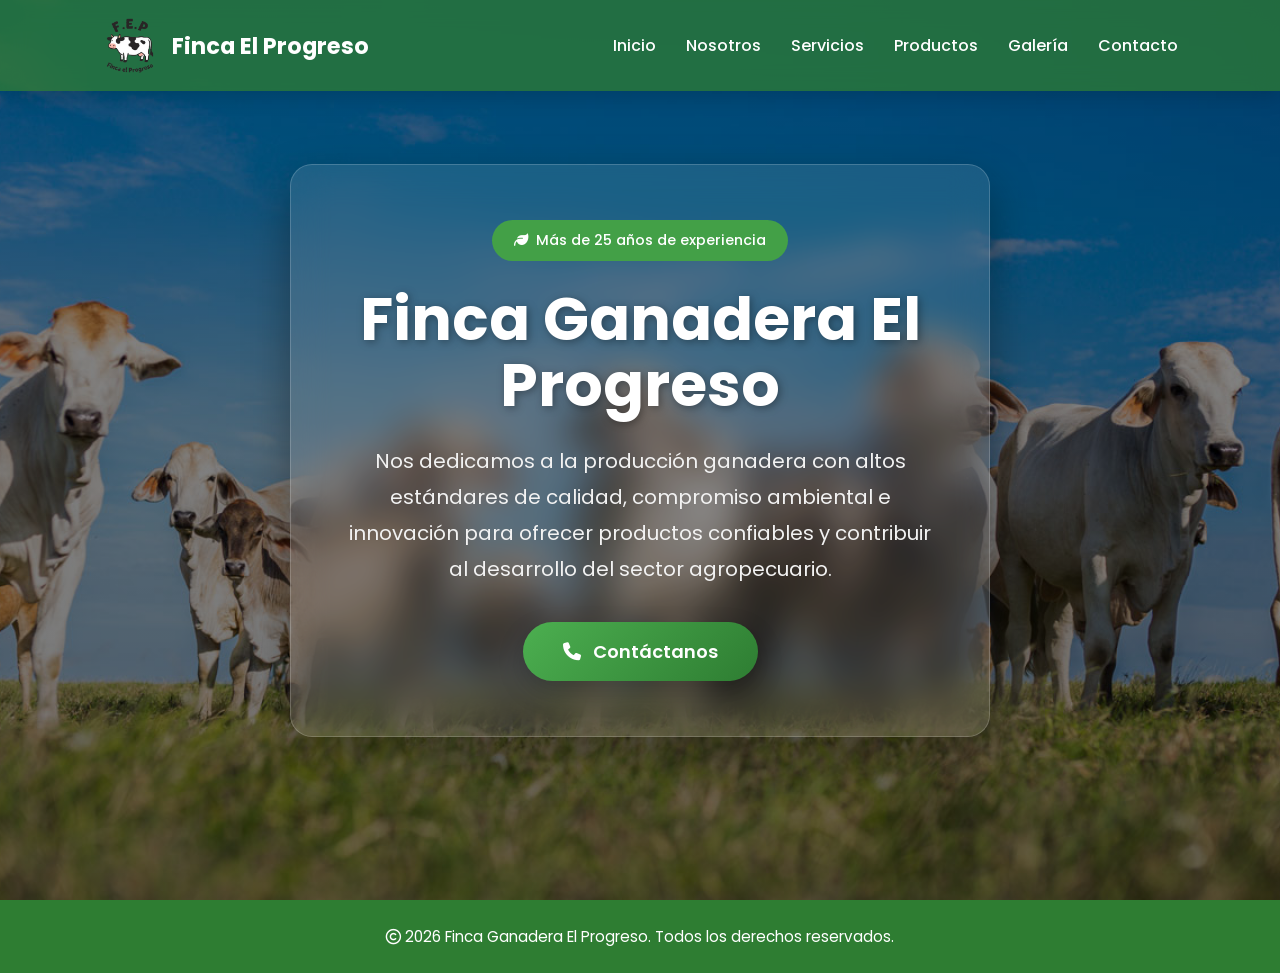
==== index.html @ 87c19dae "Update index.html" ====
<!DOCTYPE html>
<html lang="es">

<head>
    <meta charset="UTF-8">
    <meta name="viewport" content="width=device-width, initial-scale=1.0">
    <title>Finca Ganadera El Progreso</title>

    <!-- CSS -->
    <link rel="stylesheet" href="css/style.css">

    <!-- Google Fonts -->
    <link href="https://fonts.googleapis.com/css2?family=Poppins:wght@300;400;500;600;700&display=swap"
        rel="stylesheet">

    <!-- Font Awesome -->
    <link rel="stylesheet"
        href="https://cdnjs.cloudflare.com/ajax/libs/font-awesome/6.6.0/css/all.min.css">
</head>

<body>

    <!-- ================= HEADER ================= -->

    <header>

        <div class="logo">
            <img src="images/logo.png" alt="Logo de Finca El Progreso" class="logo-img">
            <h2>Finca El Progreso</h2>
        </div>

        <nav>
            <a href="#">Inicio</a>
            <a href="nosotros.html">Nosotros</a>
            <a href="#">Servicios</a>
            <a href="#">Productos</a>
            <a href="#">Galería</a>
            <a href="#">Contacto</a>
        </nav>

    </header>

    <!-- ================= BANNER ================= -->

    <section class="banner">

        <div class="overlay"></div>

        <div class="contenido">

            <span class="badge">
                <i class="fa-solid fa-leaf"></i>
                Más de 25 años de experiencia
            </span>

            <h1>Finca Ganadera El Progreso</h1>

            <p>
                Nos dedicamos a la producción ganadera con altos estándares de calidad,
                compromiso ambiental e innovación para ofrecer productos confiables
                y contribuir al desarrollo del sector agropecuario.
            </p>

            <button id="btnContacto">
                <i class="fa-solid fa-phone"></i>
                Contáctanos
            </button>

        </div>

    </section>

    <!-- ================= FOOTER ================= -->

    <footer>

        <p>
            <i class="fa-regular fa-copyright"></i>
            2026 Finca Ganadera El Progreso. Todos los derechos reservados.
        </p>

    </footer>

    <!-- JavaScript -->
    <script src="js/script.js"></script>

</body>

</html>
---- css/style.css ----
*{
    margin:0;
    padding:0;
    box-sizing:border-box;
    font-family:'Poppins',sans-serif;
}

html{
    scroll-behavior:smooth;
}

body{
    background:#f7f8f6;
    color:#333;
}

/*================ HEADER =================*/

header{
    position:fixed;
    top:0;
    left:0;
    width:100%;
    display:flex;
    justify-content:space-between;
    align-items:center;
    padding:18px 8%;
    background:rgba(46,125,50,.75);
    backdrop-filter:blur(12px);
    z-index:1000;
    transition:all .35s ease;
    box-shadow:0 5px 20px rgba(0,0,0,.15);
}

.logo{
    display:flex;
    align-items:center;
    gap:15px;
}

.logo-img{
    width:55px;
    height:auto;
}

.logo h2{
    color:#fff;
    font-size:1.4rem;
    font-weight:700;
}

nav{
    display:flex;
    gap:30px;
}

nav a{
    color:white;
    text-decoration:none;
    font-weight:500;
    position:relative;
    transition:.3s;
}

nav a::after{
    content:"";
    position:absolute;
    left:0;
    bottom:-6px;
    width:0;
    height:2px;
    background:#ffd54f;
    transition:.35s;
}

nav a:hover{
    color:#ffd54f;
}

nav a:hover::after{
    width:100%;
}

/*================ BANNER =================*/

.banner{
    height:100vh;
    background:url("../images/ganado.jpg") center center/cover no-repeat;
    display:flex;
    justify-content:center;
    align-items:center;
    position:relative;
    overflow:hidden;
}

.overlay{
    position:absolute;
    inset:0;
    background:linear-gradient(
        rgba(0,0,0,.45),
        rgba(0,0,0,.55)
    );
}

/*================ CONTENIDO =================*/

.contenido{
    position:relative;
    width:90%;
    max-width:700px;
    text-align:center;
    color:white;
    padding:55px;
    border-radius:22px;
    background:rgba(255,255,255,.10);
    backdrop-filter:blur(18px);
    border:1px solid rgba(255,255,255,.18);
    box-shadow:0 20px 45px rgba(0,0,0,.35);
    animation:fadeUp 1s ease;
}

.badge{
    display:inline-flex;
    align-items:center;
    gap:8px;
    background:#43a047;
    color:white;
    padding:10px 22px;
    border-radius:40px;
    font-size:.9rem;
    margin-bottom:25px;
    font-weight:500;
}

.contenido h1{
    font-size:60px;
    line-height:1.1;
    margin-bottom:25px;
    text-shadow:2px 2px 8px rgba(0,0,0,.35);
}

.contenido p{
    font-size:20px;
    line-height:1.8;
    color:#f2f2f2;
    margin-bottom:35px;
}

/*================ BOTÓN =================*/

button{
    position:relative;
    overflow:hidden;
    background:linear-gradient(135deg,#4CAF50,#2e7d32);
    color:white;
    border:none;
    padding:16px 40px;
    border-radius:50px;
    font-size:18px;
    font-weight:600;
    cursor:pointer;
    transition:.35s;
    box-shadow:0 10px 25px rgba(0,0,0,.25);
}

button i{
    margin-right:8px;
}

button:hover{
    transform:translateY(-5px);
    box-shadow:0 18px 35px rgba(0,0,0,.35);
}

button::before{
    content:"";
    position:absolute;
    top:0;
    left:-100px;
    width:70px;
    height:100%;
    background:rgba(255,255,255,.35);
    transform:skewX(-25deg);
}

button:hover::before{
    animation:shine .8s linear;
}

/*================ FOOTER =================*/

footer{
    background:#2e7d32;
    color:white;
    text-align:center;
    padding:25px;
    font-size:.95rem;
}

/*================ ANIMACIONES =================*/

@keyframes fadeUp{

    from{
        opacity:0;
        transform:translateY(50px);
    }

    to{
        opacity:1;
        transform:translateY(0);
    }

}

@keyframes shine{

    100%{
        left:150%;
    }

}

/*================ RESPONSIVE =================*/

@media(max-width:900px){

    header{
        flex-direction:column;
        gap:20px;
    }

    nav{
        flex-wrap:wrap;
        justify-content:center;
        gap:20px;
    }

    .contenido{
        padding:40px 30px;
    }

    .contenido h1{
        font-size:42px;
    }

    .contenido p{
        font-size:17px;
    }

}

@media(max-width:600px){

    .logo h2{
        font-size:1.2rem;
    }

    nav{
        gap:15px;
    }

    nav a{
        font-size:15px;
    }

    .contenido{
        padding:30px 20px;
    }

    .contenido h1{
        font-size:34px;
    }

    .contenido p{
        font-size:16px;
    }

    button{
        width:100%;
    }

}
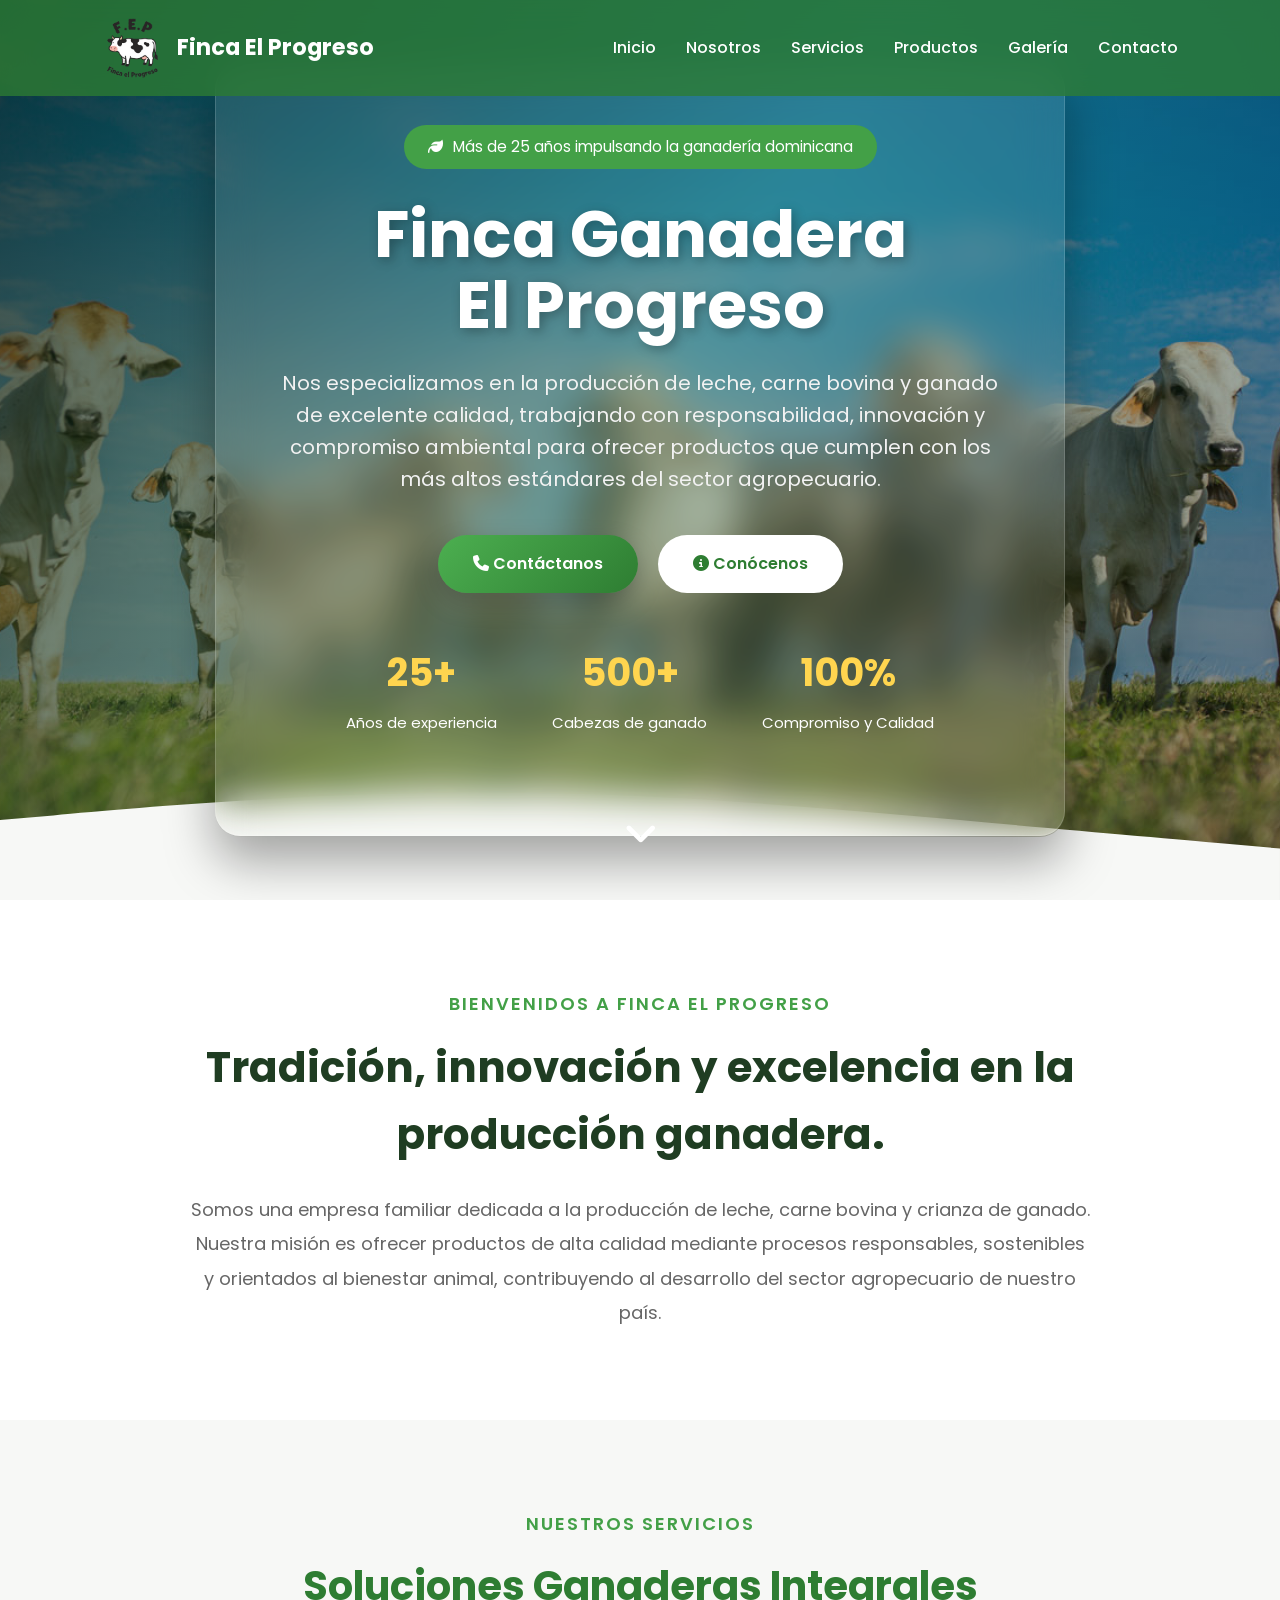
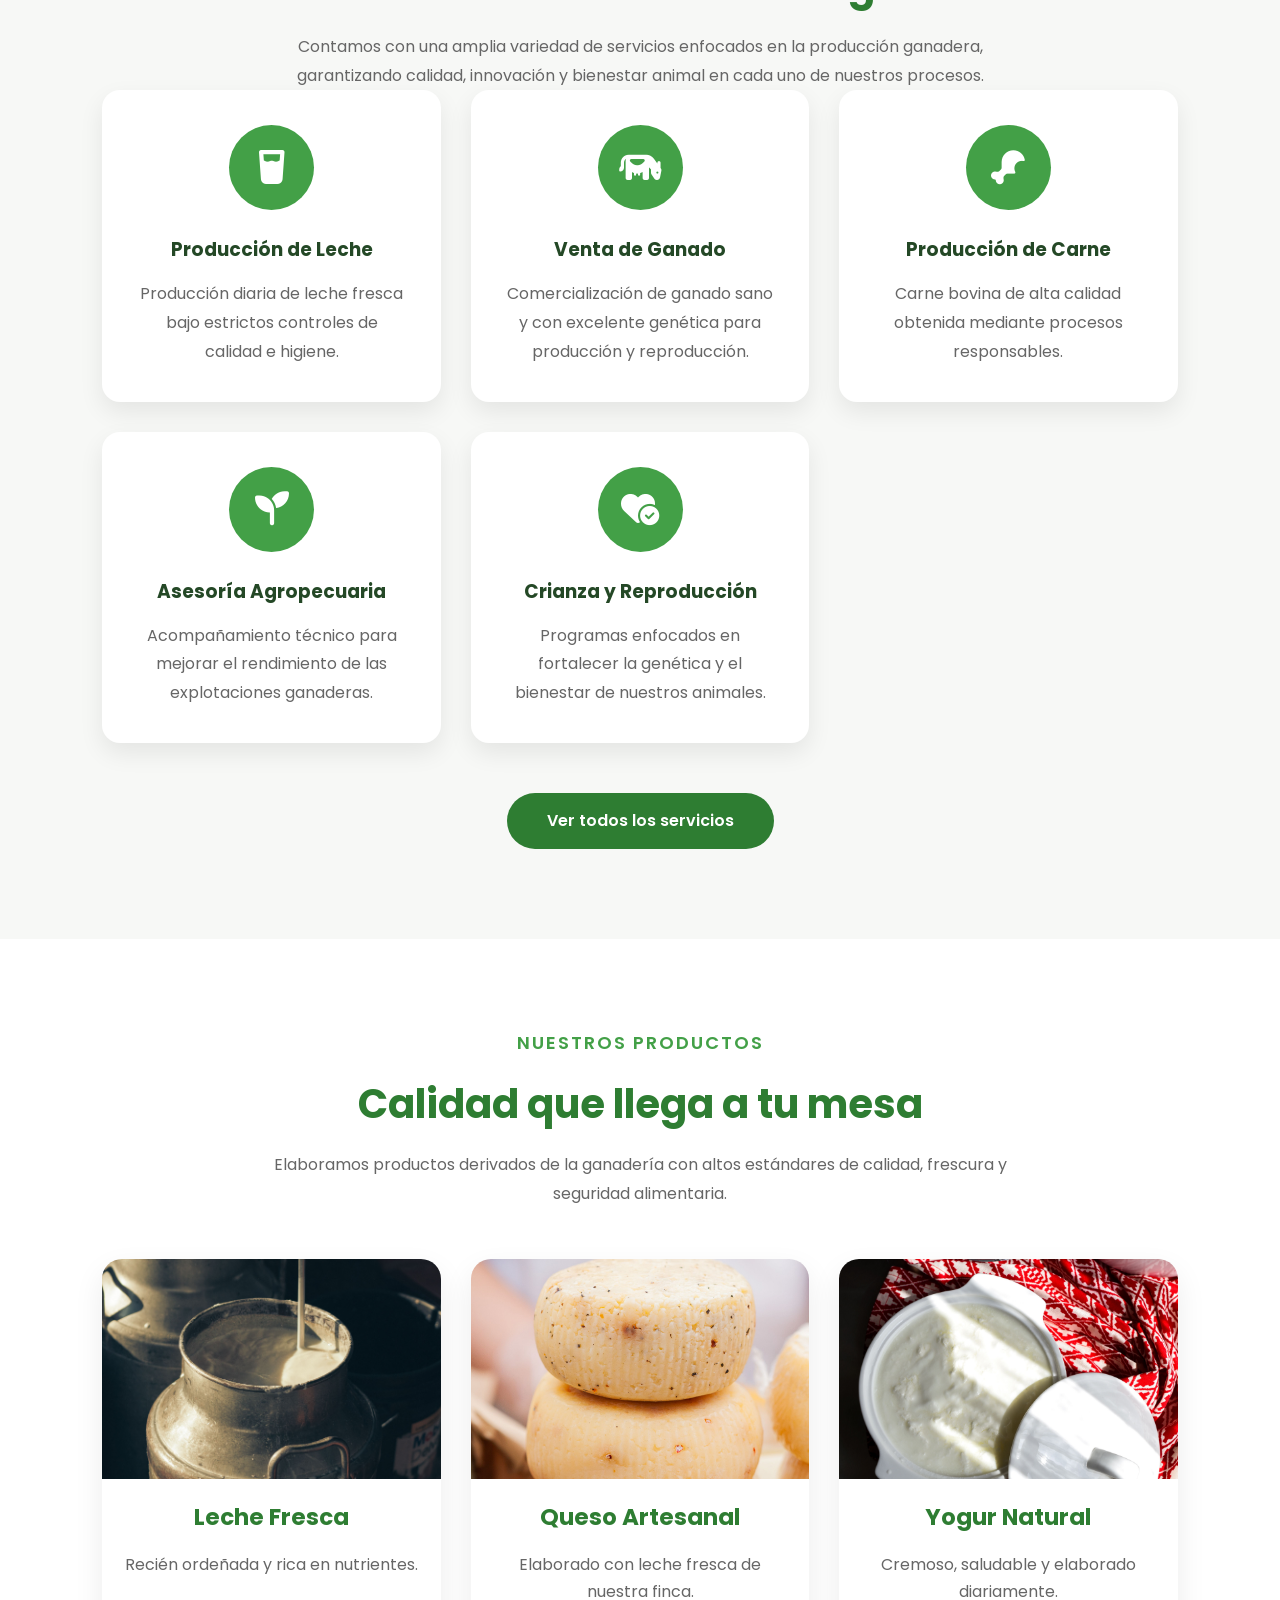
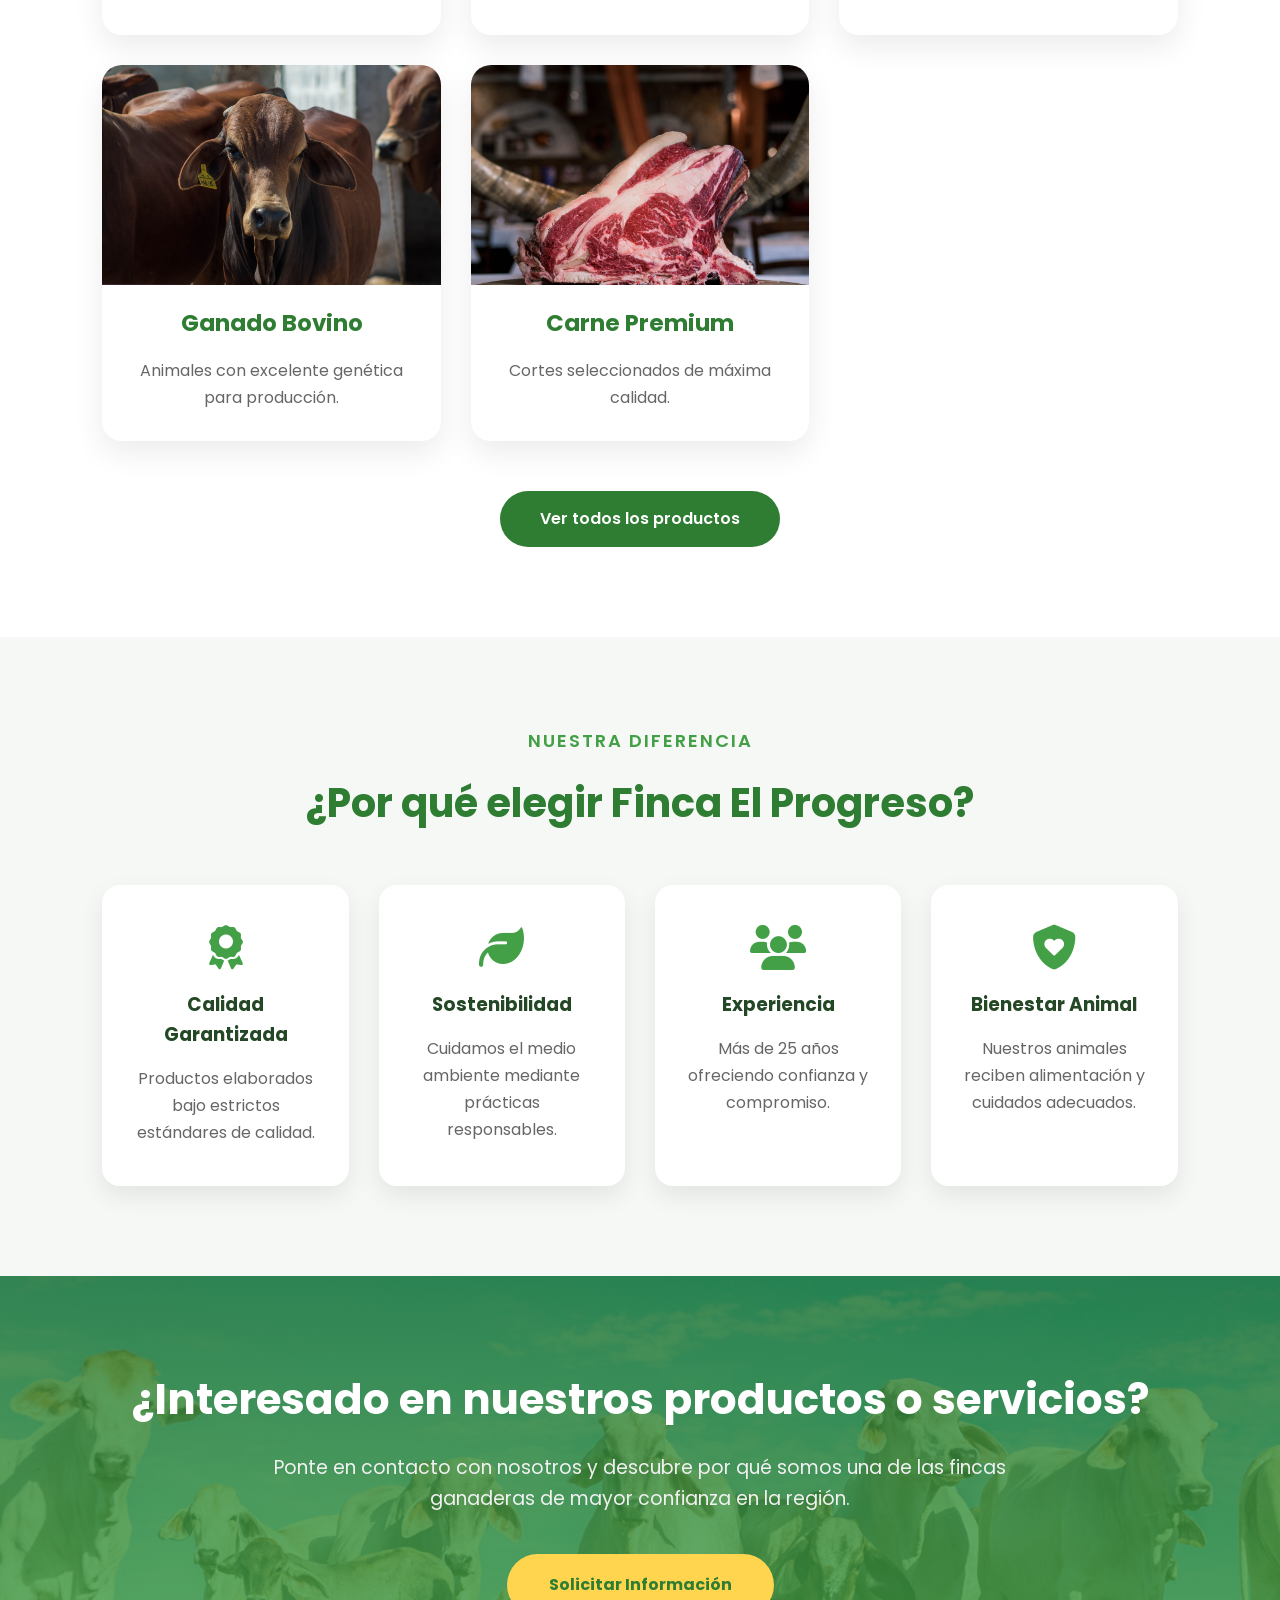
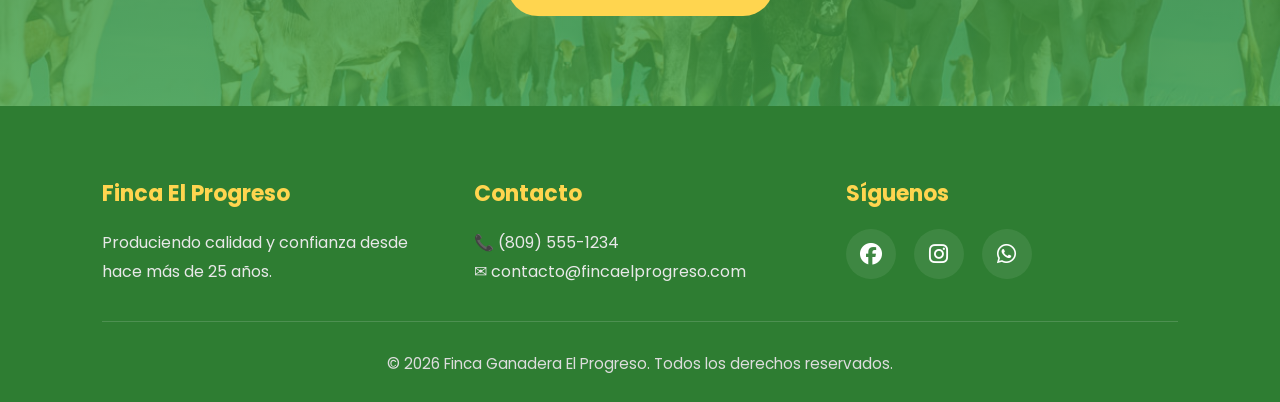
==== commit 7937136e: "Add files via upload" ====
--- a/index.html
+++ b/index.html
@@ -2,45 +2,50 @@
 <html lang="es">
 
 <head>
+
     <meta charset="UTF-8">
     <meta name="viewport" content="width=device-width, initial-scale=1.0">
+
     <title>Finca Ganadera El Progreso</title>
 
-    <!-- CSS -->
     <link rel="stylesheet" href="css/style.css">
 
-    <!-- Google Fonts -->
-    <link href="https://fonts.googleapis.com/css2?family=Poppins:wght@300;400;500;600;700&display=swap"
+    <link href="https://fonts.googleapis.com/css2?family=Poppins:wght@300;400;500;600;700;800&display=swap"
         rel="stylesheet">
 
-    <!-- Font Awesome -->
     <link rel="stylesheet"
         href="https://cdnjs.cloudflare.com/ajax/libs/font-awesome/6.6.0/css/all.min.css">
+
 </head>
 
 <body>
 
-    <!-- ================= HEADER ================= -->
+    <!--================ HEADER ================-->
 
     <header>
 
         <div class="logo">
-            <img src="images/logo.png" alt="Logo de Finca El Progreso" class="logo-img">
+
+            <img src="images/logo.png" class="logo-img">
+
             <h2>Finca El Progreso</h2>
+
         </div>
 
         <nav>
+
             <a href="#">Inicio</a>
-            <a href="nosotros.html">Nosotros</a>
-            <a href="#">Servicios</a>
-            <a href="#">Productos</a>
-            <a href="#">Galería</a>
-            <a href="#">Contacto</a>
+            <a href="html/nosotros.html">Nosotros</a>
+            <a href="html/servicios.html">Servicios</a>
+            <a href="html/productos.html">Productos</a>
+            <a href="html/galeria.html">Galería</a>
+            <a href="html/contacto.html">Contacto</a>
+
         </nav>
 
     </header>
 
-    <!-- ================= BANNER ================= -->
+    <!--================ BANNER ================-->
 
     <section class="banner">
 
@@ -49,41 +54,488 @@
         <div class="contenido">
 
             <span class="badge">
+
                 <i class="fa-solid fa-leaf"></i>
-                Más de 25 años de experiencia
+
+                Más de 25 años impulsando la ganadería dominicana
+
             </span>
 
-            <h1>Finca Ganadera El Progreso</h1>
+            <h1>
+                Finca Ganadera <br>
+                El Progreso
+            </h1>
 
             <p>
-                Nos dedicamos a la producción ganadera con altos estándares de calidad,
-                compromiso ambiental e innovación para ofrecer productos confiables
-                y contribuir al desarrollo del sector agropecuario.
+
+                Nos especializamos en la producción de leche, carne bovina y
+                ganado de excelente calidad, trabajando con responsabilidad,
+                innovación y compromiso ambiental para ofrecer productos que
+                cumplen con los más altos estándares del sector agropecuario.
+
             </p>
 
-            <button id="btnContacto">
-                <i class="fa-solid fa-phone"></i>
-                Contáctanos
-            </button>
+            <div class="botones">
+
+                <a href="html/contacto.html" class="btnPrincipal">
+
+                    <i class="fa-solid fa-phone"></i>
+
+                    Contáctanos
+
+                </a>
+
+                <a href="html/nosotros.html" class="btnSecundario">
+
+                    <i class="fa-solid fa-circle-info"></i>
+
+                    Conócenos
+
+                </a>
+
+            </div>
+
+            <div class="estadisticas">
+
+                <div>
+
+                    <h2>25+</h2>
+
+                    <p>Años de experiencia</p>
+
+                </div>
+
+                <div>
+
+                    <h2>500+</h2>
+
+                    <p>Cabezas de ganado</p>
+
+                </div>
+
+                <div>
+
+                    <h2>100%</h2>
+
+                    <p>Compromiso y Calidad</p>
+
+                </div>
+
+            </div>
+
+        </div>
+
+        <div class="scroll">
+
+            <i class="fa-solid fa-angle-down"></i>
+
+        </div>
+
+        <div class="wave">
+
+            <svg xmlns="http://www.w3.org/2000/svg"
+                viewBox="0 0 1440 320">
+
+                <path fill="#f7f8f6"
+                    fill-opacity="1"
+                    d="M0,224L60,218.7C120,213,240,203,360,197.3C480,192,600,192,720,197.3C840,203,960,213,1080,224C1200,235,1320,245,1380,250.7L1440,256L1440,320L0,320Z">
+                </path>
+
+            </svg>
 
         </div>
 
     </section>
 
-    <!-- ================= FOOTER ================= -->
+    <!--================ RESUMEN ================-->
+
+    <section class="resumen">
+
+        <div class="contenedor">
+
+            <span class="titulo-pequeno">
+                Bienvenidos a Finca El Progreso
+            </span>
+
+            <h2>
+
+                Tradición, innovación y excelencia
+                en la producción ganadera.
+
+            </h2>
+
+            <p>
+
+                Somos una empresa familiar dedicada a la producción de leche,
+                carne bovina y crianza de ganado. Nuestra misión es ofrecer
+                productos de alta calidad mediante procesos responsables,
+                sostenibles y orientados al bienestar animal, contribuyendo al
+                desarrollo del sector agropecuario de nuestro país.
+
+            </p>
+
+        </div>
+
+    </section>
+        <!--================ SERVICIOS ================-->
+
+    <section class="servicios">
+
+        <div class="titulo-seccion">
+
+            <span>Nuestros Servicios</span>
+
+            <h2>Soluciones Ganaderas Integrales</h2>
+
+            <p>
+                Contamos con una amplia variedad de servicios enfocados en la
+                producción ganadera, garantizando calidad, innovación y bienestar
+                animal en cada uno de nuestros procesos.
+            </p>
+
+        </div>
+
+        <div class="cards">
+
+            <div class="card">
+
+                <i class="fa-solid fa-glass-water"></i>
+
+                <h3>Producción de Leche</h3>
+
+                <p>
+                    Producción diaria de leche fresca bajo estrictos controles de
+                    calidad e higiene.
+                </p>
+
+            </div>
+
+            <div class="card">
+
+                <i class="fa-solid fa-cow"></i>
+
+                <h3>Venta de Ganado</h3>
+
+                <p>
+                    Comercialización de ganado sano y con excelente genética para
+                    producción y reproducción.
+                </p>
+
+            </div>
+
+            <div class="card">
+
+                <i class="fa-solid fa-drumstick-bite"></i>
+
+                <h3>Producción de Carne</h3>
+
+                <p>
+                    Carne bovina de alta calidad obtenida mediante procesos
+                    responsables.
+                </p>
+
+            </div>
+
+            <div class="card">
+
+                <i class="fa-solid fa-seedling"></i>
+
+                <h3>Asesoría Agropecuaria</h3>
+
+                <p>
+                    Acompañamiento técnico para mejorar el rendimiento de las
+                    explotaciones ganaderas.
+                </p>
+
+            </div>
+
+            <div class="card">
+
+                <i class="fa-solid fa-heart-circle-check"></i>
+
+                <h3>Crianza y Reproducción</h3>
+
+                <p>
+                    Programas enfocados en fortalecer la genética y el bienestar
+                    de nuestros animales.
+                </p>
+
+            </div>
+
+        </div>
+
+        <a href="html/servicios.html" class="boton-ver">
+
+            Ver todos los servicios
+
+        </a>
+
+    </section>
+
+    <!--================ PRODUCTOS ================-->
+
+    <section class="productos">
+
+        <div class="titulo-seccion">
+
+            <span>Nuestros Productos</span>
+
+            <h2>Calidad que llega a tu mesa</h2>
+
+            <p>
+
+                Elaboramos productos derivados de la ganadería con altos
+                estándares de calidad, frescura y seguridad alimentaria.
+
+            </p>
+
+        </div>
+
+        <div class="cards-productos">
+
+            <div class="producto">
+
+                <img src="../images/Leche fresca (Productos).jpg" alt="Leche">
+
+                <h3>Leche Fresca</h3>
+
+                <p>
+
+                    Recién ordeñada y rica en nutrientes.
+
+                </p>
+
+            </div>
+
+            <div class="producto">
+
+                <img src="images/Queso artesanal (inicio).jpg" alt="Queso">
+
+                <h3>Queso Artesanal</h3>
+
+                <p>
+
+                    Elaborado con leche fresca de nuestra finca.
+
+                </p>
+
+            </div>
+
+            <div class="producto">
+
+                <img src="images/Yogurt natural (inicio).jpg" alt="Yogur">
+
+                <h3>Yogur Natural</h3>
+
+                <p>
+
+                    Cremoso, saludable y elaborado diariamente.
+
+                </p>
+
+            </div>
+
+            <div class="producto">
+
+                <img src="images/Ganado bovino (inicio).jpg" alt="Ganado">
+
+                <h3>Ganado Bovino</h3>
+
+                <p>
+
+                    Animales con excelente genética para producción.
+
+                </p>
+
+            </div>
+
+            <div class="producto">
+
+                <img src="images/Carne de calidad (Productos).jpg" alt="Carne">
+
+                <h3>Carne Premium</h3>
+
+                <p>
+
+                    Cortes seleccionados de máxima calidad.
+
+                </p>
+
+            </div>
+
+        </div>
+
+        <a href="html/productos.html" class="boton-ver">
+
+            Ver todos los productos
+
+        </a>
+
+    </section>
+
+    <!--================ POR QUÉ ELEGIRNOS ================-->
+
+    <section class="ventajas">
+
+        <div class="titulo-seccion">
+
+            <span>Nuestra Diferencia</span>
+
+            <h2>¿Por qué elegir Finca El Progreso?</h2>
+
+        </div>
+
+        <div class="contenedor-ventajas">
+
+            <div>
+
+                <i class="fa-solid fa-award"></i>
+
+                <h3>Calidad Garantizada</h3>
+
+                <p>
+
+                    Productos elaborados bajo estrictos estándares de calidad.
+
+                </p>
+
+            </div>
+
+            <div>
+
+                <i class="fa-solid fa-leaf"></i>
+
+                <h3>Sostenibilidad</h3>
+
+                <p>
+
+                    Cuidamos el medio ambiente mediante prácticas responsables.
+
+                </p>
+
+            </div>
+
+            <div>
+
+                <i class="fa-solid fa-users"></i>
+
+                <h3>Experiencia</h3>
+
+                <p>
+
+                    Más de 25 años ofreciendo confianza y compromiso.
+
+                </p>
+
+            </div>
+
+            <div>
+
+                <i class="fa-solid fa-shield-heart"></i>
+
+                <h3>Bienestar Animal</h3>
+
+                <p>
+
+                    Nuestros animales reciben alimentación y cuidados adecuados.
+
+                </p>
+
+            </div>
+
+        </div>
+
+    </section>
+
+    <!--================ LLAMADO A LA ACCIÓN ================-->
+
+    <section class="cta">
+
+        <h2>
+
+            ¿Interesado en nuestros productos o servicios?
+
+        </h2>
+
+        <p>
+
+            Ponte en contacto con nosotros y descubre por qué somos una de las
+            fincas ganaderas de mayor confianza en la región.
+
+        </p>
+
+        <a href="html/contacto.html">
+
+            Solicitar Información
+
+        </a>
+
+    </section>
+
+    <!--================ FOOTER ================-->
 
     <footer>
 
-        <p>
-            <i class="fa-regular fa-copyright"></i>
-            2026 Finca Ganadera El Progreso. Todos los derechos reservados.
+        <div class="footer-contenido">
+
+            <div>
+
+                <h3>Finca El Progreso</h3>
+
+                <p>
+
+                    Produciendo calidad y confianza desde hace más de 25 años.
+
+                </p>
+
+            </div>
+
+            <div>
+
+                <h3>Contacto</h3>
+
+                <p>
+
+                    📞 (809) 555-1234
+
+                </p>
+
+                <p>
+
+                    ✉ contacto@fincaelprogreso.com
+
+                </p>
+
+            </div>
+
+            <div>
+
+                <h3>Síguenos</h3>
+
+                <div class="redes">
+
+                    <i class="fab fa-facebook"></i>
+                    <i class="fab fa-instagram"></i>
+                    <i class="fab fa-whatsapp"></i>
+
+                </div>
+
+            </div>
+
+        </div>
+
+        <hr>
+
+        <p class="copyright">
+
+            © 2026 Finca Ganadera El Progreso. Todos los derechos reservados.
+
         </p>
 
     </footer>
 
-    <!-- JavaScript -->
     <script src="js/script.js"></script>
 
 </body>
 
-</html>
+</html>
--- a/css/style.css
+++ b/css/style.css
@@ -1,283 +1,2782 @@
-*{
-    margin:0;
-    padding:0;
-    box-sizing:border-box;
-    font-family:'Poppins',sans-serif;
-}
-
-html{
-    scroll-behavior:smooth;
-}
-
-body{
+/*==============================
+        RESET GENERAL
+===============================*/
+
+* {
+    margin: 0;
+    padding: 0;
+    box-sizing: border-box;
+    font-family: "Poppins", sans-serif;
+}
+
+html {
+    scroll-behavior: smooth;
+}
+
+body {
+    background: #f7f8f6;
+    color: #333;
+    overflow-x: hidden;
+    line-height: 1.6;
+}
+
+img {
+    max-width: 100%;
+    display: block;
+}
+
+a {
+    text-decoration: none;
+}
+
+section {
+    padding: 90px 8%;
+}
+
+/*==============================
+            HEADER
+===============================*/
+
+header {
+
+    position: fixed;
+    top: 0;
+    left: 0;
+    width: 100%;
+
+    display: flex;
+    justify-content: space-between;
+    align-items: center;
+
+    padding: 18px 8%;
+
+    z-index: 999;
+
+    transition: .4s;
+
+    background: rgba(46, 125, 50, .78);
+
+    backdrop-filter: blur(15px);
+
+}
+
+header.scrolled {
+
+    background: rgba(28, 84, 41, .95);
+
+    box-shadow: 0 8px 25px rgba(0, 0, 0, .25);
+
+}
+
+.logo {
+
+    display: flex;
+    align-items: center;
+    gap: 15px;
+
+}
+
+.logo-img {
+
+    width: 60px;
+
+    transition: .4s;
+
+}
+
+.logo:hover .logo-img {
+
+    transform: scale(1.08) rotate(-5deg);
+
+}
+
+.logo h2 {
+
+    color: #fff;
+
+    font-size: 1.4rem;
+
+    font-weight: 700;
+
+}
+
+nav {
+
+    display: flex;
+
+    gap: 30px;
+
+}
+
+nav a {
+
+    color: #fff;
+
+    font-weight: 500;
+
+    position: relative;
+
+    transition: .3s;
+
+}
+
+nav a::after {
+
+    content: "";
+
+    position: absolute;
+
+    left: 0;
+
+    bottom: -8px;
+
+    width: 0;
+
+    height: 2px;
+
+    background: #ffd54f;
+
+    transition: .3s;
+
+}
+
+nav a:hover {
+
+    color: #ffd54f;
+
+}
+
+nav a:hover::after {
+
+    width: 100%;
+
+}
+
+nav a.activo {
+
+    color: #ffd54f;
+
+    font-weight: 700;
+
+}
+
+nav a.activo::after {
+
+    width: 100%;
+
+}
+
+body.servicios-page .cta {
+
+    background:
+        linear-gradient(rgba(34, 88, 39, .75), rgba(75, 167, 98, .75)),
+        url("../images/ganado.jpg") center/cover no-repeat;
+
+}
+
+body.productos-page .cta {
+
+    background:
+        linear-gradient(rgba(34, 88, 39, .75), rgba(75, 167, 98, .75)),
+        url("../images/ganado.jpg") center/cover no-repeat;
+
+}
+
+body.galeria-page .cta {
+
+    background:
+        linear-gradient(rgba(34, 88, 39, .75), rgba(75, 167, 98, .75)),
+        url("../images/ganado.jpg") center/cover no-repeat;
+
+}
+
+body.servicios-page .servicios {
+
+    background: #eef7ed;
+
+}
+
+body.productos-page .productos {
+
+    background: #f7fdf8;
+
+}
+
+body.galeria-page .galeria-finca {
+
+    background: #eef6ef;
+
+}
+
+body.servicios-page .card i {
+
+    background: #2e7d32;
+
+}
+
+body.productos-page .producto {
+
+    background: linear-gradient(180deg, #ffffff 0%, #ecf8ed 100%);
+
+}
+
+body.productos-page .producto h3 {
+
+    color: #2e7d32;
+
+}
+
+body.galeria-page .galeria-item {
+
+    border: 2px solid rgba(255,255,255,.14);
+
+}
+
+body.galeria-page .galeria-overlay {
+
+    background: linear-gradient(transparent, rgba(0,0,0,.86));
+
+}
+
+/*==============================
+            BANNER
+===============================*/
+
+.banner {
+
+    position: relative;
+
+    height: 100vh;
+
+    background: url("../images/ganado.jpg") center center/cover no-repeat;
+
+    display: flex;
+
+    justify-content: center;
+
+    align-items: center;
+
+    overflow: hidden;
+
+    animation: zoomBanner 20s linear infinite alternate;
+
+}
+
+.overlay {
+
+    position: absolute;
+
+    inset: 0;
+
+    background: linear-gradient(120deg,
+
+            rgba(10, 25, 10, .75),
+
+            rgba(40, 90, 40, .45),
+
+            rgba(0, 0, 0, .40));
+
+}
+
+/*==============================
+        HERO CONTENT
+===============================*/
+
+.contenido {
+
+    position: relative;
+
+    z-index: 5;
+
+    max-width: 850px;
+
+    text-align: center;
+
+    color: #fff;
+
+    padding: 60px;
+
+    border-radius: 25px;
+
+    background: rgba(255, 255, 255, .10);
+
+    backdrop-filter: blur(20px);
+
+    border: 1px solid rgba(255, 255, 255, .15);
+
+    box-shadow: 0 25px 50px rgba(0, 0, 0, .35);
+
+    animation: fadeUp 1s;
+
+}
+
+.badge {
+
+    display: inline-flex;
+
+    align-items: center;
+
+    gap: 10px;
+
+    background: #43a047;
+
+    padding: 10px 24px;
+
+    border-radius: 50px;
+
+    font-size: .95rem;
+
+    margin-bottom: 30px;
+
+}
+
+.contenido h1 {
+
+    font-size: 65px;
+
+    line-height: 1.1;
+
+    margin-bottom: 25px;
+
+    text-shadow: 3px 3px 12px rgba(0, 0, 0, .30);
+
+}
+
+.contenido p {
+
+    font-size: 20px;
+
+    color: #f2f2f2;
+
+    margin-bottom: 40px;
+
+}
+
+/*==============================
+            BOTONES
+===============================*/
+
+.botones {
+
+    display: flex;
+
+    justify-content: center;
+
+    gap: 20px;
+
+    flex-wrap: wrap;
+
+}
+
+.btnPrincipal {
+
+    background: linear-gradient(135deg, #4CAF50, #2E7D32);
+
+    color: #fff;
+
+    padding: 16px 35px;
+
+    border-radius: 50px;
+
+    font-weight: 600;
+
+    transition: .35s;
+
+    box-shadow: 0 10px 25px rgba(0, 0, 0, .25);
+
+}
+
+.btnPrincipal:hover {
+
+    transform: translateY(-5px);
+
+}
+
+.btnSecundario {
+
+    background: #fff;
+
+    color: #2E7D32;
+
+    padding: 16px 35px;
+
+    border-radius: 50px;
+
+    font-weight: 600;
+
+    transition: .35s;
+
+}
+
+.btnSecundario:hover {
+
+    background: #ffd54f;
+
+}
+
+/*==============================
+        ESTADISTICAS
+===============================*/
+
+.estadisticas {
+
+    margin-top: 50px;
+
+    display: flex;
+
+    justify-content: center;
+
+    gap: 55px;
+
+    flex-wrap: wrap;
+
+}
+
+.estadisticas div {
+
+    text-align: center;
+
+}
+
+.estadisticas h2 {
+
+    color: #ffd54f;
+
+    font-size: 38px;
+
+}
+
+.estadisticas p {
+
+    margin-top: 8px;
+
+    font-size: 15px;
+
+    color: #fff;
+
+}
+
+/*==============================
+        SCROLL INDICATOR
+===============================*/
+
+.scroll {
+
+    position: absolute;
+
+    bottom: 35px;
+
+    left: 50%;
+
+    transform: translateX(-50%);
+
+    color: #fff;
+
+    font-size: 38px;
+
+    animation: upDown 1.8s infinite;
+
+    z-index: 10;
+
+}
+
+.wave {
+
+    position: absolute;
+
+    bottom: -5px;
+
+    left: 0;
+
+    width: 100%;
+
+    z-index: 2;
+
+}
+
+.wave svg {
+
+    display: block;
+
+}
+
+/*==============================
+        RESUMEN
+===============================*/
+
+.resumen {
+
+    background: #fff;
+
+    text-align: center;
+
+}
+
+.contenedor {
+
+    max-width: 900px;
+
+    margin: auto;
+
+}
+
+.titulo-pequeno {
+
+    display: inline-block;
+
+    color: #2e7d32;
+
+    font-weight: 600;
+
+    margin-bottom: 15px;
+
+    text-transform: uppercase;
+
+    letter-spacing: 2px;
+
+}
+
+.resumen h2 {
+
+    font-size: 42px;
+
+    color: #1f3d22;
+
+    margin-bottom: 25px;
+
+}
+
+.resumen p {
+
+    font-size: 18px;
+
+    color: #666;
+
+    line-height: 1.9;
+
+}
+
+/*==============================
+        TITULOS
+===============================*/
+
+.titulo-seccion {
+
+    text-align: center;
+
+    margin-bottom: 60px;
+
+}
+
+.titulo-seccion span {
+
+    color: #43a047;
+
+    font-weight: 600;
+
+    text-transform: uppercase;
+
+    letter-spacing: 2px;
+
+}
+
+.titulo-seccion h2 {
+
+    font-size: 42px;
+
+    margin: 15px 0;
+
+    color: #2e7d32;
+
+}
+
+.titulo-seccion p {
+
+    max-width: 750px;
+
+    margin: auto;
+
+    color: #666;
+
+    line-height: 1.8;
+
+}
+
+/*==============================
+        SERVICIOS
+===============================*/
+
+.servicios {
+
+    background: #f7f8f6;
+
+}
+
+.cards {
+
+    display: grid;
+
+    grid-template-columns: repeat(auto-fit, minmax(260px, 1fr));
+
+    gap: 30px;
+
+}
+
+.card {
+
+    background: #fff;
+
+    padding: 35px;
+
+    border-radius: 18px;
+
+    text-align: center;
+
+    transition: .35s;
+
+    box-shadow: 0 10px 25px rgba(0, 0, 0, .08);
+
+}
+
+.card:hover {
+
+    transform: translateY(-10px);
+
+    box-shadow: 0 20px 35px rgba(0, 0, 0, .15);
+
+}
+
+.card i {
+
+    width: 85px;
+
+    height: 85px;
+
+    display: flex;
+
+    justify-content: center;
+
+    align-items: center;
+
+    margin: auto;
+
+    margin-bottom: 25px;
+
+    background: #43a047;
+
+    color: #fff;
+
+    border-radius: 50%;
+
+    font-size: 34px;
+
+}
+
+.card h3 {
+
+    margin-bottom: 15px;
+
+    color: #244826;
+
+}
+
+.card p {
+
+    color: #666;
+
+    line-height: 1.8;
+
+}
+
+/*==============================
+        BOTON VER
+===============================*/
+
+.boton-ver {
+
+    display: inline-block;
+
+    margin-top: 50px;
+
+    background: #2e7d32;
+
+    color: #fff;
+
+    padding: 15px 40px;
+
+    border-radius: 50px;
+
+    font-weight: 600;
+
+    transition: .3s;
+
+}
+
+.boton-ver:hover {
+
+    background: #43a047;
+
+    transform: translateY(-4px);
+
+}
+
+.servicios {
+
+    text-align: center;
+
+}
+
+/*==============================
+        PRODUCTOS
+===============================*/
+
+.productos {
+
+    background: #ffffff;
+
+    text-align: center;
+
+}
+
+.cards-productos {
+
+    display: grid;
+
+    grid-template-columns: repeat(auto-fit, minmax(250px, 1fr));
+
+    gap: 30px;
+
+    margin-top: 50px;
+
+}
+
+.producto {
+
+    background: #fff;
+
+    border-radius: 20px;
+
+    overflow: hidden;
+
+    box-shadow: 0 12px 30px rgba(0, 0, 0, .08);
+
+    transition: .35s;
+
+}
+
+.producto:hover {
+
+    transform: translateY(-10px);
+
+    box-shadow: 0 22px 40px rgba(0, 0, 0, .18);
+
+}
+
+.producto img {
+
+    width: 100%;
+
+    height: 220px;
+
+    object-fit: cover;
+
+    transition: .5s;
+
+}
+
+.producto:hover img {
+
+    transform: scale(1.08);
+
+}
+
+.producto h3 {
+
+    margin-top: 20px;
+
+    color: #2e7d32;
+
+    font-size: 23px;
+
+}
+
+.producto p {
+
+    padding: 15px 20px 30px;
+
+    color: #666;
+
+    line-height: 1.7;
+
+}
+
+/*==============================
+      ¿POR QUÉ ELEGIRNOS?
+===============================*/
+
+.ventajas {
+
+    background: #f5f8f5;
+
+}
+
+.contenedor-ventajas {
+
+    display: grid;
+
+    grid-template-columns: repeat(auto-fit, minmax(240px, 1fr));
+
+    gap: 30px;
+
+    margin-top: 50px;
+
+}
+
+.contenedor-ventajas div {
+
+    background: #fff;
+
+    padding: 40px 30px;
+
+    border-radius: 18px;
+
+    text-align: center;
+
+    transition: .35s;
+
+    box-shadow: 0 10px 25px rgba(0, 0, 0, .08);
+
+}
+
+.contenedor-ventajas div:hover {
+
+    transform: translateY(-10px);
+
+    background: #2e7d32;
+
+}
+
+.contenedor-ventajas div:hover h3,
+
+.contenedor-ventajas div:hover p,
+
+.contenedor-ventajas div:hover i {
+
+    color: #fff;
+
+}
+
+.contenedor-ventajas i {
+
+    font-size: 45px;
+
+    color: #43a047;
+
+    margin-bottom: 20px;
+
+    transition: .3s;
+
+}
+
+.contenedor-ventajas h3 {
+
+    margin-bottom: 15px;
+
+    color: #244826;
+
+}
+
+.contenedor-ventajas p {
+
+    color: #666;
+
+    line-height: 1.7;
+
+    transition: .3s;
+
+}
+
+/*==============================
+            CTA
+===============================*/
+
+.cta {
+
+    text-align: center;
+
+    color: white;
+
+    background:
+
+        linear-gradient(rgba(46, 125, 50, .82),
+
+            rgba(67, 160, 71, .82)),
+
+        url("../images/ganado.jpg") center/cover;
+
+}
+
+.cta h2 {
+
+    font-size: 42px;
+
+    margin-bottom: 20px;
+
+}
+
+.cta p {
+
+    max-width: 750px;
+
+    margin: auto;
+
+    font-size: 19px;
+
+    margin-bottom: 40px;
+
+    color: #f0f0f0;
+
+}
+
+.cta a {
+
+    display: inline-block;
+
+    padding: 18px 42px;
+
+    background: #ffd54f;
+
+    color: #2e7d32;
+
+    border-radius: 50px;
+
+    font-weight: 700;
+
+    transition: .35s;
+
+}
+
+.cta a:hover {
+
+    transform: translateY(-6px);
+
+    box-shadow: 0 15px 35px rgba(0, 0, 0, .30);
+
+}
+
+/*==============================
+    EFECTO GENERAL TARJETAS
+===============================*/
+
+.card,
+.producto,
+.contenedor-ventajas div {
+
+    transition:
+
+        transform .35s,
+
+        box-shadow .35s,
+
+        background .35s;
+
+}
+
+.card:hover i {
+
+    transform: scale(1.15) rotate(8deg);
+
+}
+
+/*==============================
+            FOOTER
+===============================*/
+
+footer {
+
+    background: #2e7d32;
+
+    color: #fff;
+
+    padding: 70px 8% 25px;
+
+}
+
+.footer-contenido {
+
+    display: grid;
+
+    grid-template-columns: repeat(auto-fit, minmax(250px, 1fr));
+
+    gap: 40px;
+
+    margin-bottom: 35px;
+
+}
+
+.footer-contenido h3 {
+
+    margin-bottom: 18px;
+
+    color: #ffd54f;
+
+    font-size: 22px;
+
+}
+
+.footer-contenido p {
+
+    color: #e8e8e8;
+
+    line-height: 1.8;
+
+}
+
+.redes {
+
+    display: flex;
+
+    gap: 18px;
+
+    margin-top: 15px;
+
+}
+
+.redes i {
+
+    width: 50px;
+
+    height: 50px;
+
+    display: flex;
+
+    justify-content: center;
+
+    align-items: center;
+
+    border-radius: 50%;
+
+    background: rgba(255, 255, 255, .08);
+
+    font-size: 22px;
+
+    cursor: pointer;
+
+    transition: .35s;
+
+}
+
+.redes i:hover {
+
+    background: #ffd54f;
+
+    color: #1e4d2b;
+
+    transform: translateY(-6px);
+
+}
+
+footer hr {
+
+    border: none;
+
+    height: 1px;
+
+    background: rgba(255, 255, 255, .15);
+
+    margin: 30px 0;
+
+}
+
+.copyright {
+
+    text-align: center;
+
+    color: #ddd;
+
+    font-size: .95rem;
+
+}
+
+/*==============================
+        ANIMACIONES
+===============================*/
+
+@keyframes fadeUp {
+
+    from {
+
+        opacity: 0;
+
+        transform: translateY(50px);
+
+    }
+
+    to {
+
+        opacity: 1;
+
+        transform: translateY(0);
+
+    }
+
+}
+
+@keyframes zoomBanner {
+
+    from {
+
+        background-size: 100%;
+
+    }
+
+    to {
+
+        background-size: 112%;
+
+    }
+
+}
+
+@keyframes upDown {
+
+    0% {
+
+        transform: translate(-50%, 0);
+
+    }
+
+    50% {
+
+        transform: translate(-50%, 12px);
+
+    }
+
+    100% {
+
+        transform: translate(-50%, 0);
+
+    }
+
+}
+
+/*==============================
+        SCROLLBAR
+===============================*/
+
+::-webkit-scrollbar {
+
+    width: 10px;
+
+}
+
+::-webkit-scrollbar-track {
+
+    background: #e8e8e8;
+
+}
+
+::-webkit-scrollbar-thumb {
+
+    background: #2e7d32;
+
+    border-radius: 20px;
+
+}
+
+::-webkit-scrollbar-thumb:hover {
+
+    background: #43a047;
+
+}
+
+/*==============================
+        RESPONSIVE
+===============================*/
+
+@media(max-width:1000px) {
+
+    header {
+
+        flex-direction: column;
+
+        gap: 20px;
+
+        padding: 20px;
+
+    }
+
+    nav {
+
+        flex-wrap: wrap;
+
+        justify-content: center;
+
+        gap: 18px;
+
+    }
+
+    .contenido {
+
+        padding: 45px 35px;
+
+    }
+
+    .contenido h1 {
+
+        font-size: 48px;
+
+    }
+
+    .estadisticas {
+
+        gap: 35px;
+
+    }
+
+}
+
+@media(max-width:768px) {
+
+    section {
+
+        padding: 70px 6%;
+
+    }
+
+    .contenido {
+
+        width: 95%;
+
+        padding: 35px 25px;
+
+    }
+
+    .contenido h1 {
+
+        font-size: 38px;
+
+    }
+
+    .contenido p {
+
+        font-size: 17px;
+
+    }
+
+    .botones {
+
+        flex-direction: column;
+
+        align-items: center;
+
+    }
+
+    .btnPrincipal,
+
+    .btnSecundario {
+
+        width: 100%;
+
+        max-width: 320px;
+
+        text-align: center;
+
+    }
+
+    .resumen h2,
+
+    .titulo-seccion h2,
+
+    .cta h2 {
+
+        font-size: 32px;
+
+    }
+
+    .estadisticas {
+
+        flex-direction: column;
+
+        gap: 20px;
+
+    }
+
+    .cards,
+
+    .cards-productos,
+
+    .contenedor-ventajas {
+
+        grid-template-columns: 1fr;
+
+    }
+
+}
+
+@media(max-width:480px) {
+
+    .logo h2 {
+
+        font-size: 1.15rem;
+
+    }
+
+    nav a {
+
+        font-size: 15px;
+
+    }
+
+    .badge {
+
+        font-size: .8rem;
+
+        padding: 8px 18px;
+
+    }
+
+    .contenido h1 {
+
+        font-size: 30px;
+
+    }
+
+    .contenido p {
+
+        font-size: 16px;
+
+    }
+
+    .producto img {
+
+        height: 200px;
+
+    }
+
+    .cta h2 {
+
+        font-size: 28px;
+
+    }
+
+    .footer-contenido {
+
+        text-align: center;
+
+    }
+
+    .redes {
+
+        justify-content: center;
+
+    }
+
+}
+/*==================================================
+                HERO CONTACTO
+==================================================*/
+
+.hero-contacto{
+
+    position:relative;
+
+    height:45vh;
+
+    background:url("../images/ganado.jpg") center center/cover no-repeat;
+
+    display:flex;
+
+    justify-content:center;
+
+    align-items:center;
+
+}
+
+.hero-contacto .overlay{
+
+    position:absolute;
+
+    inset:0;
+
+    background:rgba(46,125,50,.70);
+
+}
+
+.hero-contenido{
+
+    position:relative;
+
+    z-index:5;
+
+    color:#fff;
+
+    text-align:center;
+
+}
+
+.hero-contenido h1{
+
+    font-size:58px;
+
+    margin-bottom:15px;
+
+}
+
+.hero-contenido p{
+
+    font-size:20px;
+
+    max-width:650px;
+
+}
+
+/*==================================================
+                CONTACTO
+==================================================*/
+
+.contacto{
+
+    display:grid;
+
+    grid-template-columns:1fr 1.2fr;
+
+    gap:60px;
+
+    padding:90px 8%;
+
+    background:#fff;
+
+}
+
+/*==================================================
+            INFORMACIÓN
+==================================================*/
+
+.info-contacto h2{
+
+    color:#2e7d32;
+
+    margin-bottom:20px;
+
+    font-size:36px;
+
+}
+
+.info-contacto>p{
+
+    color:#666;
+
+    margin-bottom:35px;
+
+    line-height:1.8;
+
+}
+
+.dato{
+
+    display:flex;
+
+    align-items:flex-start;
+
+    gap:18px;
+
+    margin-bottom:30px;
+
+}
+
+.dato i{
+
+    width:60px;
+
+    height:60px;
+
+    background:#43a047;
+
+    color:white;
+
+    border-radius:50%;
+
+    display:flex;
+
+    justify-content:center;
+
+    align-items:center;
+
+    font-size:22px;
+
+    flex-shrink:0;
+
+}
+
+.dato h3{
+
+    color:#2e7d32;
+
+    margin-bottom:5px;
+
+}
+
+.dato p{
+
+    color:#666;
+
+    line-height:1.7;
+
+}
+
+/*==================================================
+                FORMULARIO
+==================================================*/
+
+.formulario{
+
+    background:#fff;
+
+    padding:40px;
+
+    border-radius:20px;
+
+    box-shadow:0 15px 35px rgba(0,0,0,.08);
+
+}
+
+.formulario h2{
+
+    color:#2e7d32;
+
+    margin-bottom:30px;
+
+}
+
+.formulario form{
+
+    display:flex;
+
+    flex-direction:column;
+
+    gap:20px;
+
+}
+
+.formulario input,
+
+.formulario textarea{
+
+    width:100%;
+
+    padding:18px;
+
+    border:2px solid #ddd;
+
+    border-radius:12px;
+
+    outline:none;
+
+    transition:.3s;
+
+    font-size:16px;
+
+}
+
+.formulario input:focus,
+
+.formulario textarea:focus{
+
+    border-color:#43a047;
+
+    box-shadow:0 0 12px rgba(67,160,71,.25);
+
+}
+
+.formulario textarea{
+
+    resize:vertical;
+
+}
+
+.formulario button{
+
+    background:#2e7d32;
+
+    color:white;
+
+    border:none;
+
+    padding:18px;
+
+    border-radius:50px;
+
+    font-size:17px;
+
+    font-weight:600;
+
+    cursor:pointer;
+
+    transition:.35s;
+
+}
+
+.formulario button:hover{
+
+    background:#43a047;
+
+    transform:translateY(-4px);
+
+}
+/*====================================
+        TARJETAS CONTACTO
+====================================*/
+
+.cards-contacto{
+
+    display:grid;
+
+    grid-template-columns:repeat(2,1fr);
+
+    gap:20px;
+
+    margin-top:35px;
+
+}
+
+.contact-card{
+
+    background:#fff;
+
+    padding:30px 20px;
+
+    border-radius:18px;
+
+    text-align:center;
+
+    box-shadow:0 12px 25px rgba(0,0,0,.08);
+
+    transition:.35s;
+
+    border-top:5px solid #43a047;
+
+}
+
+.contact-card:hover{
+
+    transform:translateY(-8px);
+
+    box-shadow:0 20px 35px rgba(0,0,0,.15);
+
+}
+
+.contact-card i{
+
+    width:70px;
+
+    height:70px;
+
+    margin:auto;
+
+    margin-bottom:18px;
+
+    border-radius:50%;
+
+    display:flex;
+
+    justify-content:center;
+
+    align-items:center;
+
+    background:#43a047;
+
+    color:#fff;
+
+    font-size:28px;
+
+    transition:.35s;
+
+}
+
+.contact-card:hover i{
+
+    transform:rotate(10deg) scale(1.08);
+
+    background:#2e7d32;
+
+}
+
+.contact-card h3{
+
+    color:#2e7d32;
+
+    margin-bottom:10px;
+
+    font-size:20px;
+
+}
+
+.contact-card span{
+
+    color:#666;
+
+    line-height:1.6;
+
+    font-size:15px;
+
+}
+/*==================================================
+                HERO NOSOTROS
+==================================================*/
+
+.hero-nosotros{
+
+    background:
+
+    linear-gradient(
+        rgba(46,125,50,.75),
+        rgba(46,125,50,.75)
+    ),
+
+    url("../images/finca.jpg") center/cover;
+
+}
+
+
+.breadcrumb{
+
+    margin-top:25px;
+
+    display:flex;
+
+    justify-content:center;
+
+    gap:10px;
+
+    font-size:15px;
+
+}
+
+
+.breadcrumb a{
+
+    color:#ffd54f;
+
+    text-decoration:none;
+
+}
+
+
+.breadcrumb strong{
+
+    color:white;
+
+}
+
+
+/*==================================================
+                HISTORIA
+==================================================*/
+
+.historia{
+
+    display:grid;
+
+    grid-template-columns:1fr 1fr;
+
+    gap:70px;
+
+    align-items:center;
+
+    padding:100px 8%;
+
+    background:white;
+
+}
+
+
+.historia-imagen{
+
+    overflow:hidden;
+
+    border-radius:25px;
+
+    box-shadow:0 20px 40px rgba(0,0,0,.15);
+
+}
+
+
+.historia-imagen img{
+
+    width:100%;
+
+    height:500px;
+
+    object-fit:cover;
+
+    transition:.5s;
+
+}
+
+
+.historia-imagen:hover img{
+
+    transform:scale(1.08);
+
+}
+
+
+.titulo-pequeno{
+
+    color:#43a047;
+
+    font-weight:600;
+
+    font-size:18px;
+
+}
+
+
+.historia-texto h2{
+
+    font-size:42px;
+
+    color:#2e7d32;
+
+    margin:20px 0;
+
+    line-height:1.2;
+
+}
+
+
+.historia-texto p{
+
+    color:#666;
+
+    line-height:1.9;
+
+    margin-bottom:20px;
+
+    font-size:17px;
+
+}
+
+
+/*==================================================
+        TITULOS DE SECCIONES
+==================================================*/
+
+
+.titulo-seccion{
+
+    text-align:center;
+
+    max-width:800px;
+
+    margin:auto;
+
+}
+
+
+.titulo-seccion span{
+
+    color:#43a047;
+
+    font-weight:600;
+
+    font-size:18px;
+
+}
+
+
+.titulo-seccion h2{
+
+    color:#2e7d32;
+
+    font-size:40px;
+
+    margin:15px 0;
+
+}
+
+
+.titulo-seccion p{
+
+    color:#666;
+
+    line-height:1.8;
+
+}
+
+
+
+/*==================================================
+            MISION VISION VALORES
+==================================================*/
+
+
+.mvv{
+
+    padding:100px 8%;
+
     background:#f7f8f6;
-    color:#333;
-}
-
-/*================ HEADER =================*/
-
-header{
-    position:fixed;
-    top:0;
-    left:0;
+
+}
+
+
+.mvv-grid{
+
+    display:grid;
+
+    grid-template-columns:repeat(3,1fr);
+
+    gap:30px;
+
+    margin-top:60px;
+
+}
+
+
+
+.mvv-card{
+
+    background:white;
+
+    padding:40px 30px;
+
+    border-radius:25px;
+
+    text-align:center;
+
+    box-shadow:0 15px 35px rgba(0,0,0,.08);
+
+    transition:.35s;
+
+}
+
+
+.mvv-card:hover{
+
+    transform:translateY(-12px);
+
+    box-shadow:0 25px 45px rgba(0,0,0,.15);
+
+}
+
+
+
+.mvv-icono{
+
+    width:85px;
+
+    height:85px;
+
+    margin:auto;
+
+    margin-bottom:25px;
+
+    border-radius:50%;
+
+    background:#43a047;
+
+    color:white;
+
+    display:flex;
+
+    justify-content:center;
+
+    align-items:center;
+
+    font-size:35px;
+
+    transition:.35s;
+
+}
+
+
+
+.mvv-card:hover .mvv-icono{
+
+    background:#2e7d32;
+
+    transform:rotate(10deg);
+
+}
+
+
+
+.mvv-card h3{
+
+    color:#2e7d32;
+
+    font-size:25px;
+
+    margin-bottom:15px;
+
+}
+
+
+.mvv-card p{
+
+    color:#666;
+
+    line-height:1.8;
+
+}
+
+
+.mvv-card ul{
+
+    text-align:left;
+
+    color:#666;
+
+    line-height:2;
+
+    padding-left:20px;
+
+}
+
+
+.mvv-card li::marker{
+
+    color:#43a047;
+
+}
+/*==================================================
+                ESTADÍSTICAS FINCA
+==================================================*/
+
+.estadisticas-finca{
+
+    display:grid;
+
+    grid-template-columns:repeat(4,1fr);
+
+    gap:25px;
+
+    padding:80px 8%;
+
+    background:#2e7d32;
+
+}
+
+
+.estadistica{
+
+    text-align:center;
+
+    color:white;
+
+    padding:35px 20px;
+
+    background:rgba(255,255,255,.12);
+
+    border-radius:20px;
+
+    backdrop-filter:blur(10px);
+
+    transition:.35s;
+
+}
+
+
+.estadistica:hover{
+
+    transform:translateY(-10px);
+
+    background:rgba(255,255,255,.20);
+
+}
+
+
+.estadistica h2{
+
+    font-size:50px;
+
+    color:#ffd54f;
+
+    margin-bottom:10px;
+
+}
+
+
+.estadistica span{
+
+    font-size:17px;
+
+    color:white;
+
+}
+
+
+/*==================================================
+                EQUIPO
+==================================================*/
+
+.equipo{
+
+    padding:100px 8%;
+
+    background:white;
+
+}
+
+
+
+.equipo-grid{
+
+    display:grid;
+
+    grid-template-columns:repeat(4,1fr);
+
+    gap:30px;
+
+    margin-top:60px;
+
+}
+
+
+
+.miembro{
+
+    background:#fff;
+
+    border-radius:25px;
+
+    padding:35px 25px;
+
+    text-align:center;
+
+    box-shadow:0 15px 35px rgba(0,0,0,.08);
+
+    transition:.35s;
+
+    overflow:hidden;
+
+    border-bottom:5px solid #43a047;
+
+}
+
+
+.miembro:hover{
+
+    transform:translateY(-12px);
+
+    box-shadow:0 25px 45px rgba(0,0,0,.15);
+
+}
+
+
+
+.miembro-img{
+
+    width:120px;
+
+    height:120px;
+
+    border-radius:50%;
+
+    margin:auto;
+
+    margin-bottom:25px;
+
+    background:#e8f5e9;
+
+    display:flex;
+
+    justify-content:center;
+
+    align-items:center;
+
+    color:#2e7d32;
+
+    font-size:55px;
+
+    transition:.35s;
+
+}
+
+
+.miembro:hover .miembro-img{
+
+    background:#43a047;
+
+    color:white;
+
+    transform:scale(1.08);
+
+}
+
+
+
+.miembro h3{
+
+    color:#2e7d32;
+
+    font-size:22px;
+
+    margin-bottom:8px;
+
+}
+
+
+.miembro span{
+
+    display:block;
+
+    color:#43a047;
+
+    font-weight:600;
+
+    margin-bottom:15px;
+
+}
+
+
+
+.miembro p{
+
+    color:#666;
+
+    line-height:1.7;
+
+    font-size:15px;
+
+}
+
+
+
+/*==================================================
+                GALERÍA FINCA
+==================================================*/
+
+
+.galeria-finca{
+
+    padding:100px 8%;
+
+    background:#f7f8f6;
+
+}
+
+
+
+.galeria-grid{
+
+    display:grid;
+
+    grid-template-columns:repeat(3,1fr);
+
+    gap:25px;
+
+    margin-top:60px;
+
+}
+
+
+
+.galeria-item{
+
+    position:relative;
+
+    overflow:hidden;
+
+    height:350px;
+
+    border-radius:22px;
+
+    cursor:pointer;
+
+    box-shadow:0 15px 35px rgba(0,0,0,.12);
+
+}
+
+
+
+.galeria-item img{
+
     width:100%;
+
+    height:100%;
+
+    object-fit:cover;
+
+    transition:.6s;
+
+}
+
+
+
+.galeria-item:hover img{
+
+    transform:scale(1.15);
+
+}
+
+
+
+.galeria-overlay{
+
+    position:absolute;
+
+    inset:0;
+
     display:flex;
-    justify-content:space-between;
+
+    flex-direction:column;
+
+    justify-content:flex-end;
+
+    padding:30px;
+
+    color:white;
+
+    background:
+
+    linear-gradient(
+
+        transparent,
+
+        rgba(0,0,0,.75)
+
+    );
+
+    opacity:0;
+
+    transition:.35s;
+
+}
+
+
+
+.galeria-item:hover .galeria-overlay{
+
+    opacity:1;
+
+}
+
+
+
+.galeria-overlay h3{
+
+    font-size:25px;
+
+    margin-bottom:10px;
+
+}
+
+
+
+.galeria-overlay p{
+
+    font-size:15px;
+
+}
+/*==================================================
+                CTA NOSOTROS
+==================================================*/
+
+.cta-nosotros{
+
+    padding:100px 8%;
+
+    text-align:center;
+
+    color:white;
+
+    background:
+
+    linear-gradient(
+
+        rgba(46,125,50,.85),
+
+        rgba(46,125,50,.85)
+
+    ),
+
+    url("../images/finca.jpg") center/cover no-repeat;
+
+}
+
+
+
+.cta-contenido{
+
+    max-width:850px;
+
+    margin:auto;
+
+}
+
+
+
+.cta-contenido h2{
+
+    font-size:42px;
+
+    margin-bottom:20px;
+
+}
+
+
+
+.cta-contenido p{
+
+    font-size:19px;
+
+    color:#ffffff;
+
+    text-shadow: 0 2px 15px rgba(0,0,0,.22);
+
+    line-height:1.8;
+
+    margin-bottom:40px;
+
+}
+
+
+
+.cta-botones{
+
+    display:flex;
+
+    justify-content:center;
+
+    gap:20px;
+
+    flex-wrap:wrap;
+
+}
+
+
+
+.cta-botones .btnPrincipal,
+
+.cta-botones .btnSecundario{
+
+    display:flex;
+
     align-items:center;
-    padding:18px 8%;
-    background:rgba(46,125,50,.75);
-    backdrop-filter:blur(12px);
-    z-index:1000;
-    transition:all .35s ease;
-    box-shadow:0 5px 20px rgba(0,0,0,.15);
-}
-
-.logo{
-    display:flex;
+
+    justify-content:center;
+
+    gap:10px;
+
+    padding:16px 35px;
+
+    border-radius:50px;
+
+    text-decoration:none;
+
+    font-weight:600;
+
+    transition:.35s;
+
+}
+
+
+
+.cta-botones .btnPrincipal{
+
+    background:#ffd54f;
+
+    color:#2e7d32;
+
+}
+
+
+
+.cta-botones .btnSecundario{
+
+    background: rgba(255, 255, 255, 0.16);
+
+    border:2px solid rgba(255,255,255,.95);
+
+    color:white;
+
+}
+
+
+
+.cta-botones .btnPrincipal:hover,
+
+.cta-botones .btnSecundario:hover{
+
+    transform:translateY(-6px);
+
+    box-shadow:0 15px 30px rgba(0,0,0,.25);
+
+}
+
+
+
+.cta-botones .btnSecundario:hover{
+
+    background:white;
+
+    color:#2e7d32;
+
+}
+
+
+.contacto-cta{
+
+    background:#fff;
+
+    color:#111;
+
+    padding:80px 8%;
+
+}
+
+
+.contacto-cta .cta-contenido{
+
+    max-width:820px;
+
+    margin:auto;
+
+}
+
+
+.contacto-cta .cta-contenido h2,
+
+.contacto-cta .cta-contenido p{
+
+    color:#111;
+
+}
+
+
+.contacto-cta .cta-botones a{
+
+    display:inline-flex;
+
     align-items:center;
-    gap:15px;
-}
-
-.logo-img{
-    width:55px;
-    height:auto;
-}
-
-.logo h2{
+
+    justify-content:center;
+
+    gap:10px;
+
+    padding:16px 28px;
+
+    border-radius:50px;
+
+    background:#2e7d32;
+
     color:#fff;
-    font-size:1.4rem;
-    font-weight:700;
-}
-
-nav{
-    display:flex;
-    gap:30px;
-}
-
-nav a{
-    color:white;
+
     text-decoration:none;
-    font-weight:500;
-    position:relative;
-    transition:.3s;
-}
-
-nav a::after{
-    content:"";
-    position:absolute;
-    left:0;
-    bottom:-6px;
-    width:0;
-    height:2px;
-    background:#ffd54f;
-    transition:.35s;
-}
-
-nav a:hover{
-    color:#ffd54f;
-}
-
-nav a:hover::after{
+
+}
+
+
+.contacto-cta .cta-botones a:hover{
+
+    background:#1b5e20;
+
+}
+
+
+.mapa{
+
+    padding:90px 8%;
+
+    background:#f7f8f6;
+
+}
+
+
+.mapa-contenedor{
+
+    margin-top:35px;
+
+    border-radius:22px;
+
+    overflow:hidden;
+
+    box-shadow:0 25px 60px rgba(0,0,0,.12);
+
+}
+
+
+.mapa-contenedor iframe{
+
     width:100%;
-}
-
-/*================ BANNER =================*/
-
-.banner{
-    height:100vh;
-    background:url("../images/ganado.jpg") center center/cover no-repeat;
-    display:flex;
-    justify-content:center;
-    align-items:center;
-    position:relative;
-    overflow:hidden;
-}
-
-.overlay{
-    position:absolute;
-    inset:0;
-    background:linear-gradient(
-        rgba(0,0,0,.45),
-        rgba(0,0,0,.55)
-    );
-}
-
-/*================ CONTENIDO =================*/
-
-.contenido{
-    position:relative;
-    width:90%;
-    max-width:700px;
-    text-align:center;
-    color:white;
-    padding:55px;
-    border-radius:22px;
-    background:rgba(255,255,255,.10);
-    backdrop-filter:blur(18px);
-    border:1px solid rgba(255,255,255,.18);
-    box-shadow:0 20px 45px rgba(0,0,0,.35);
-    animation:fadeUp 1s ease;
-}
-
-.badge{
-    display:inline-flex;
-    align-items:center;
-    gap:8px;
-    background:#43a047;
-    color:white;
-    padding:10px 22px;
-    border-radius:40px;
-    font-size:.9rem;
-    margin-bottom:25px;
-    font-weight:500;
-}
-
-.contenido h1{
-    font-size:60px;
-    line-height:1.1;
-    margin-bottom:25px;
-    text-shadow:2px 2px 8px rgba(0,0,0,.35);
-}
-
-.contenido p{
-    font-size:20px;
-    line-height:1.8;
-    color:#f2f2f2;
-    margin-bottom:35px;
-}
-
-/*================ BOTÓN =================*/
-
-button{
-    position:relative;
-    overflow:hidden;
-    background:linear-gradient(135deg,#4CAF50,#2e7d32);
-    color:white;
-    border:none;
-    padding:16px 40px;
-    border-radius:50px;
-    font-size:18px;
-    font-weight:600;
-    cursor:pointer;
-    transition:.35s;
-    box-shadow:0 10px 25px rgba(0,0,0,.25);
-}
-
-button i{
-    margin-right:8px;
-}
-
-button:hover{
-    transform:translateY(-5px);
-    box-shadow:0 18px 35px rgba(0,0,0,.35);
-}
-
-button::before{
-    content:"";
-    position:absolute;
-    top:0;
-    left:-100px;
-    width:70px;
-    height:100%;
-    background:rgba(255,255,255,.35);
-    transform:skewX(-25deg);
-}
-
-button:hover::before{
-    animation:shine .8s linear;
-}
-
-/*================ FOOTER =================*/
-
-footer{
-    background:#2e7d32;
-    color:white;
-    text-align:center;
-    padding:25px;
-    font-size:.95rem;
-}
-
-/*================ ANIMACIONES =================*/
-
-@keyframes fadeUp{
-
-    from{
-        opacity:0;
-        transform:translateY(50px);
-    }
-
-    to{
-        opacity:1;
-        transform:translateY(0);
-    }
-
-}
-
-@keyframes shine{
-
-    100%{
-        left:150%;
-    }
-
-}
-
-/*================ RESPONSIVE =================*/
-
-@media(max-width:900px){
-
-    header{
+
+    min-height:520px;
+
+    border:0;
+
+    display:block;
+
+}
+
+
+
+/*==================================================
+                RESPONSIVE NOSOTROS
+==================================================*/
+
+
+@media(max-width:1100px){
+
+
+    .mvv-grid{
+
+        grid-template-columns:repeat(2,1fr);
+
+    }
+
+
+
+    .equipo-grid{
+
+        grid-template-columns:repeat(2,1fr);
+
+    }
+
+
+
+    .galeria-grid{
+
+        grid-template-columns:repeat(2,1fr);
+
+    }
+
+
+
+    .estadisticas-finca{
+
+        grid-template-columns:repeat(2,1fr);
+
+    }
+
+
+}
+
+
+
+@media(max-width:800px){
+
+
+    .historia{
+
+        grid-template-columns:1fr;
+
+        gap:40px;
+
+    }
+
+
+
+    .historia-imagen img{
+
+        height:350px;
+
+    }
+
+
+
+    .historia-texto h2{
+
+        font-size:32px;
+
+    }
+
+
+
+    .mvv-grid,
+
+    .equipo-grid,
+
+    .galeria-grid,
+
+    .estadisticas-finca{
+
+        grid-template-columns:1fr;
+
+    }
+
+
+
+    .titulo-seccion h2{
+
+        font-size:32px;
+
+    }
+
+
+
+    .cta-contenido h2{
+
+        font-size:32px;
+
+    }
+
+
+}
+
+
+
+@media(max-width:500px){
+
+
+    .historia,
+
+    .mvv,
+
+    .equipo,
+
+    .galeria-finca,
+
+    .cta-nosotros{
+
+        padding-left:5%;
+
+        padding-right:5%;
+
+    }
+
+
+
+    .mvv-card{
+
+        padding:30px 20px;
+
+    }
+
+
+
+    .estadistica h2{
+
+        font-size:42px;
+
+    }
+
+
+
+    .miembro{
+
+        padding:30px 20px;
+
+    }
+
+
+
+    .cta-botones{
+
         flex-direction:column;
-        gap:20px;
-    }
-
-    nav{
-        flex-wrap:wrap;
-        justify-content:center;
-        gap:20px;
-    }
-
-    .contenido{
-        padding:40px 30px;
-    }
-
-    .contenido h1{
-        font-size:42px;
-    }
-
-    .contenido p{
-        font-size:17px;
-    }
-
-}
-
-@media(max-width:600px){
-
-    .logo h2{
-        font-size:1.2rem;
-    }
-
-    nav{
-        gap:15px;
-    }
-
-    nav a{
-        font-size:15px;
-    }
-
-    .contenido{
-        padding:30px 20px;
-    }
-
-    .contenido h1{
-        font-size:34px;
-    }
-
-    .contenido p{
-        font-size:16px;
-    }
-
-    button{
+
+    }
+
+
+
+    .btnPrincipal,
+
+    .btnSecundario{
+
         width:100%;
-    }
-
-}+
+    }
+
+
+}
